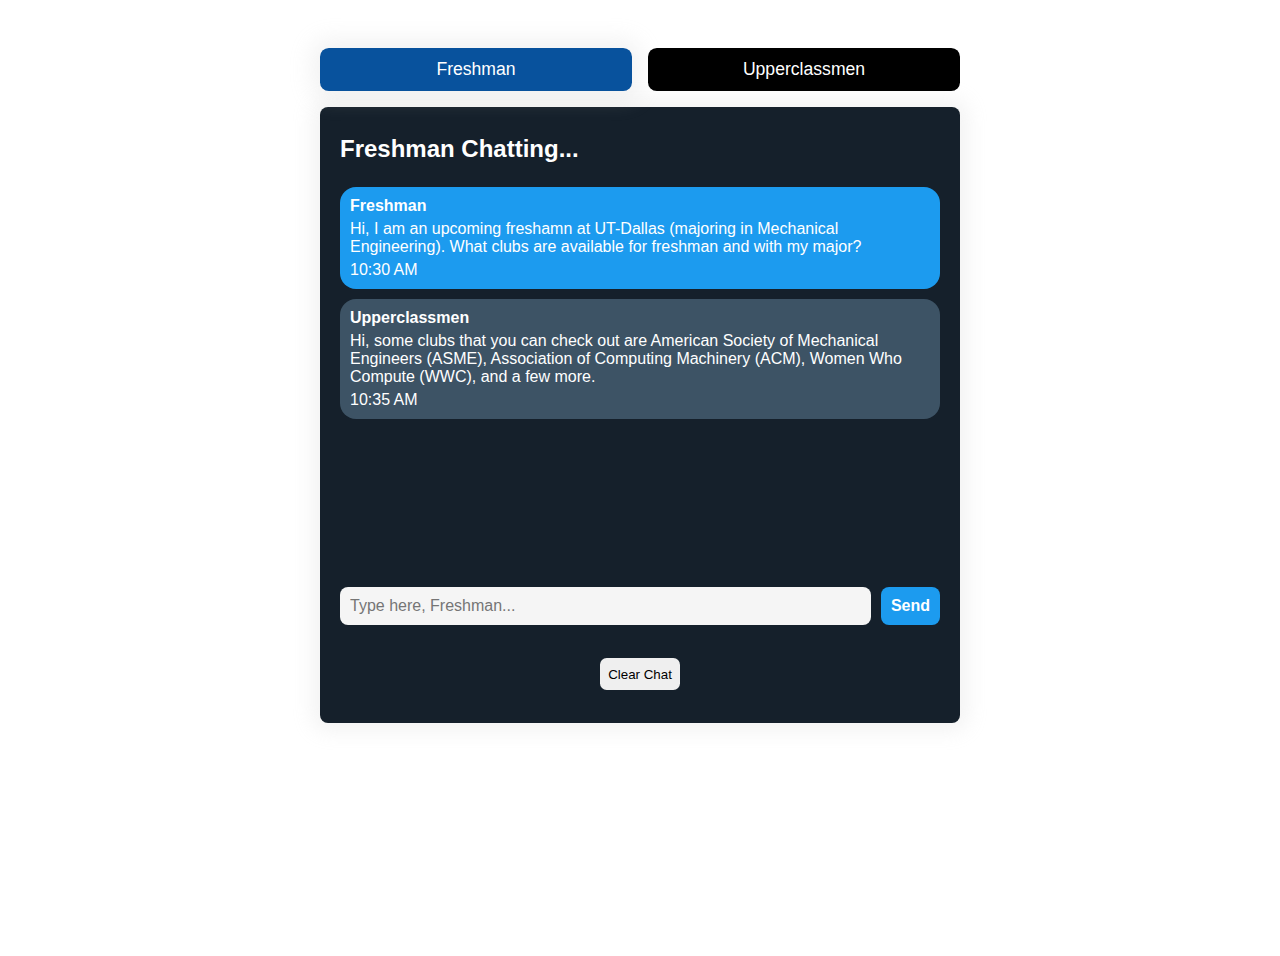
==== chat_index.html @ ec682840 "c" ====
<!DOCTYPE html>
<html lang="en">
<head>
    <meta charset="UTF-8">
    <meta name="viewport" content="width=device-width, initial-scale=1.0">
    <title>Chat Room</title>
    <link rel="stylesheet" href="chat_style.css"/>
</head>
<body>
    <div class="person-selector">
        <button class="button person-selector-button active-person" id="freshman-selector">Freshman</button>
        <button class="button person-selector-button" id="upperclassmen-selector">Upperclassmen</button>
    </div>
    <div class="chat-container">
        <h2 class="chat-header">Freshman Chatting...</h2>


        <div class="chat-messages">
            <div class="message blue-bg">
                <div class="message-sender">Freshman</div>
                <div class="message-text">Hi, I am an upcoming freshamn at UT-Dallas (majoring in Mechanical Engineering). What clubs are available for freshman and with my major?</div>
                <div class="message-time">10:30 AM</div>
            </div>


            <div class="message gray-bg">
                <div class="message-sender">Upperclassmen</div>
                <div class="message-text">Hi, some clubs that you can check out are American Society of Mechanical Engineers (ASME), Association of Computing Machinery (ACM), Women Who Compute (WWC), and a few more.</div>
                <div class="message-time">10:35 AM</div>
            </div>
        </div>


        <form class="chat-input-form">
            <input type="text" class="chat-input" required placeholder="Type here, Freshman..."/>
            <button type="submit" class="button send-button">Send</button>
        </form>
        <button class="button clear-chat-button">Clear Chat</button>
    </div>


    <script src="chat_app.js"></script>
</body>
</html>
---- chat_style.css ----
body {
    background-image: white;
    height: 100vh;


}


.button {
    border: none;
    padding: 0.625em;
    border-radius: 0.5em;
    cursor: pointer;
}


.button:hover {
    filter:brightness(0.9);
}


.button:active {
    transform: translateY(2px);
}


.person-selector {
    display: flex;
    justify-content: center;
    gap: 1em;
    margin: 3em auto 1em;
    max-width: 40em;
}


.person-selector-button {
    width: 100%;
    background-color: black;
    color: #fff;
    font-size: 1.1em;
}


.active-person {
    background: #08529d;
    box-shadow: 0 0 1.25em 0.5em #c3c3c333;
}


.chat-container {
    background: #15202b;
    font-family: 'Verdana', sans-serif;
    border-radius: 0.5em;
    padding: 0.5em 1.25em;
    margin: auto;
    max-width: 37.5em;
    height: 37.5em;
    box-shadow: 0 0 1.25em 0.5em #c3c3c333;
  }


.chat-header {
    margin-bottom: 1em;
    color: #fff;
}


.chat-header h2 {
    font-size: 1.25em;
    font-weight: bold;
}


.chat-messages {
    height: 23em;
    overflow-y: scroll;;
}


.chat-messages::-webkit-scrollbar {
    display: none;
}


.message {
    padding: 0.625em;
    border-radius: 1em;
    margin-bottom: 0.625em;
    display: flex;
    flex-direction: column;
    color: #fff;
}


.message-sender {
    font-weight: bold;
    margin-bottom: 0.31em;
}


.message-text {
    font-size: 1em;
    margin-bottom: 0.31em;
    word-wrap: break-word;
}


.message-timestamp {
    font-size: 0.75em;
    text-align: right;
}


.blue-bg {
    background-color: #1c9bef;
}


.gray-bg {
    background-color: #3d5365;
}


.chat-input-form {
    display: flex;
    align-items: center;
    margin-top: 2em;
    gap: 0.625em;
}
 
.chat-input {
    padding: 0.625em;
    border: none;
    border-radius: 0.5em;
    background-color: #f5f5f5;
    color: #333;
    font-size: 1em;
    flex-grow: 1;
}
 
.send-button {
    background-color: #1c9bef;
    color: #fff;
    font-size: 1em;
    font-weight: bold;
}
 
.clear-chat-button {
    display: block;
    margin: 2.5em auto;
}
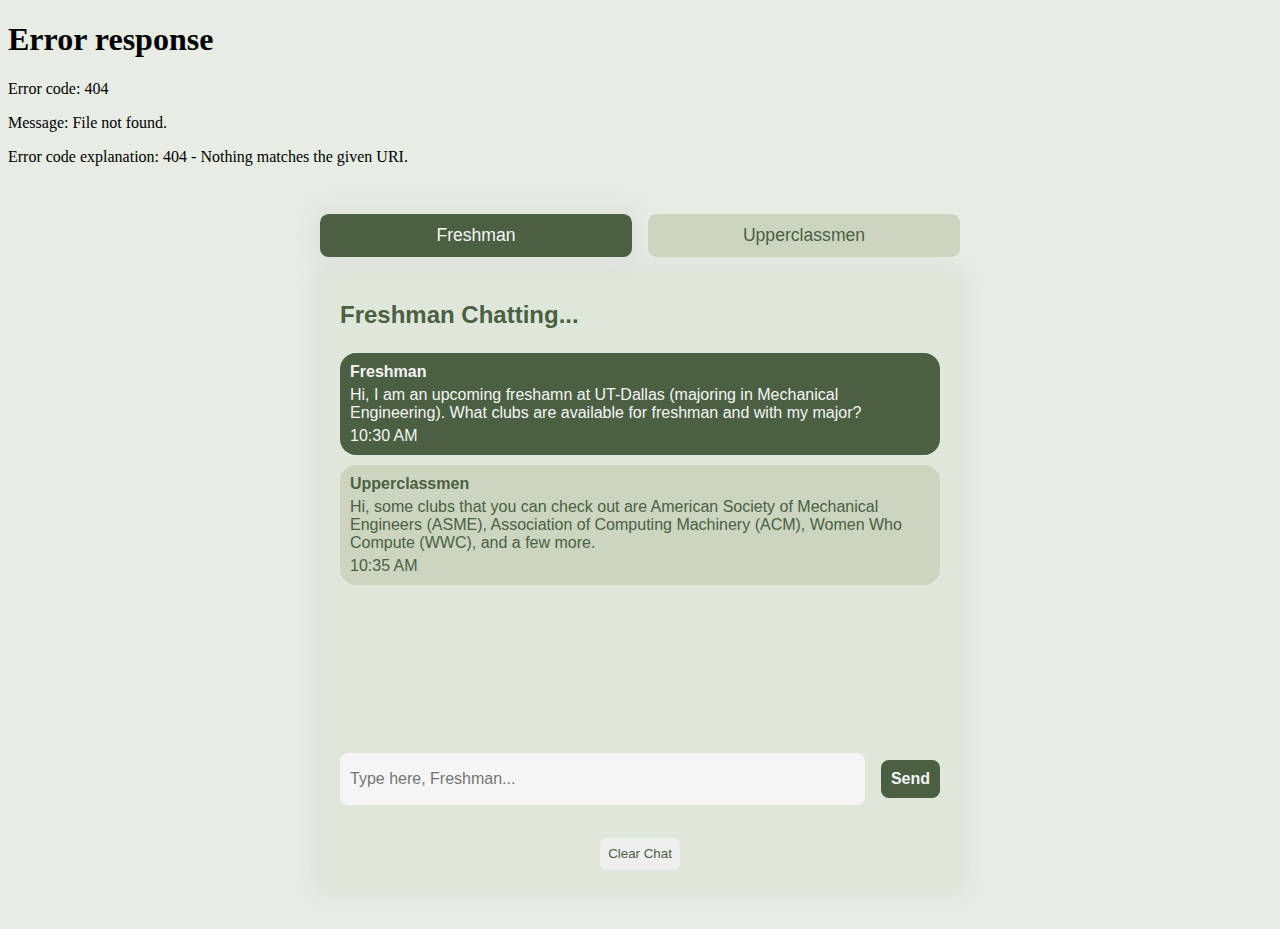
==== commit bf225fd9: "updated" ====
--- a/chat_index.html
+++ b/chat_index.html
@@ -1,3 +1,4 @@
+
 <!DOCTYPE html>
 <html lang="en">
 <head>
@@ -5,8 +6,10 @@
     <meta name="viewport" content="width=device-width, initial-scale=1.0">
     <title>Chat Room</title>
     <link rel="stylesheet" href="chat_style.css"/>
+    <link rel="stylesheet" href="navbar_style.css">
 </head>
 <body>
+    <div id="navbarContainer"></div>
     <div class="person-selector">
         <button class="button person-selector-button active-person" id="freshman-selector">Freshman</button>
         <button class="button person-selector-button" id="upperclassmen-selector">Upperclassmen</button>
@@ -38,7 +41,19 @@
         <button class="button clear-chat-button">Clear Chat</button>
     </div>
 
-
-    <script src="chat_app.js"></script>
+    <script>
+        function navigate(page) {
+          window.location.href = page;
+        }
+    
+        // Fetch and insert navbar
+        fetch('navbar.html')
+          .then(response => response.text())
+          .then(html => {
+            document.getElementById('navbarContainer').innerHTML = html;
+          })
+          .catch(error => console.error('Error fetching navbar:', error));
+      </script>
+      <script src="chat_app.js"></script>
 </body>
-</html>
+</html>--- a/chat_style.css
+++ b/chat_style.css
@@ -1,8 +1,30 @@
+
+
 body {
-    background-image: white;
+    background: #e7ece4;
     height: 100vh;
 
 
+}
+
+
+::-webkit-scrollbar {
+    width: 1em;
+}
+
+
+::-webkit-scrollbar-track {
+    background: #cbd5c0;
+}
+
+
+::-webkit-scrollbar-thumb {
+    background: #9caf88;
+}
+
+
+::-webkit-scrollbar-thumb:hover {
+    background: #4b6043;
 }
 
 
@@ -35,20 +57,21 @@
 
 .person-selector-button {
     width: 100%;
-    background-color: black;
-    color: #fff;
+    background-color: #cbd5c0;
+    color: #4b6043;
     font-size: 1.1em;
 }
 
 
 .active-person {
-    background: #08529d;
+    background: #4b6043;
+    color: #f5f5f5;
     box-shadow: 0 0 1.25em 0.5em #c3c3c333;
 }
 
 
 .chat-container {
-    background: #15202b;
+    background: #dfe6da;
     font-family: 'Verdana', sans-serif;
     border-radius: 0.5em;
     padding: 0.5em 1.25em;
@@ -61,7 +84,7 @@
 
 .chat-header {
     margin-bottom: 1em;
-    color: #fff;
+    color: #4b6043;
 }
 
 
@@ -73,7 +96,7 @@
 
 .chat-messages {
     height: 23em;
-    overflow-y: scroll;;
+    overflow-y: scroll;
 }
 
 
@@ -112,12 +135,14 @@
 
 
 .blue-bg {
-    background-color: #1c9bef;
+    background-color: #4b6043;
+    color: #f5f5f5;
 }
 
 
 .gray-bg {
-    background-color: #3d5365;
+    background-color: #cbd5c0;
+    color: #4b6043;
 }
 
 
@@ -125,7 +150,13 @@
     display: flex;
     align-items: center;
     margin-top: 2em;
-    gap: 0.625em;
+    gap: 1em;
+}
+
+
+.chat-input-form input[type="text"] {
+    height: 2em; /* Adjust the height value as needed */
+    /* Add any other styling you desire */
 }
  
 .chat-input {
@@ -139,13 +170,14 @@
 }
  
 .send-button {
-    background-color: #1c9bef;
-    color: #fff;
+    background-color: #4b6043;
+    color: #f5f5f5;
     font-size: 1em;
     font-weight: bold;
 }
  
 .clear-chat-button {
     display: block;
+    color: #4b6043;
     margin: 2.5em auto;
 }
